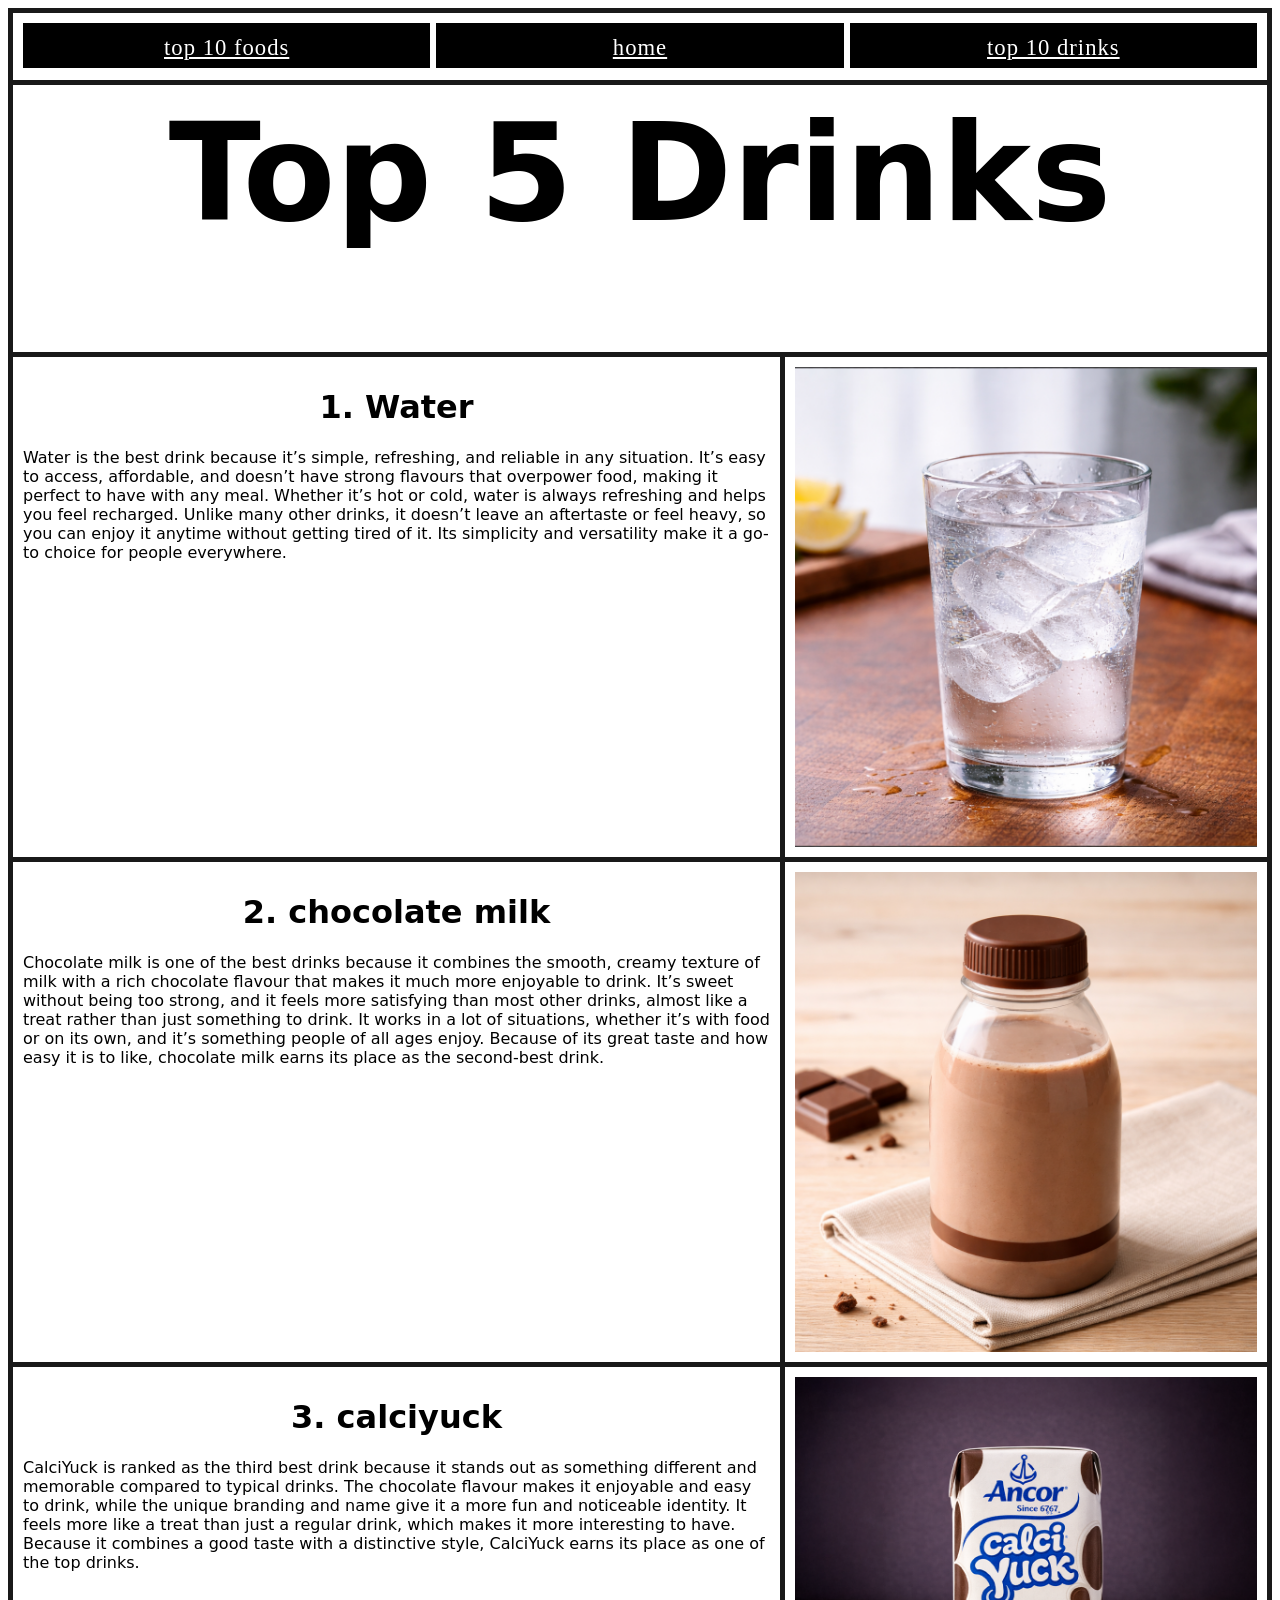
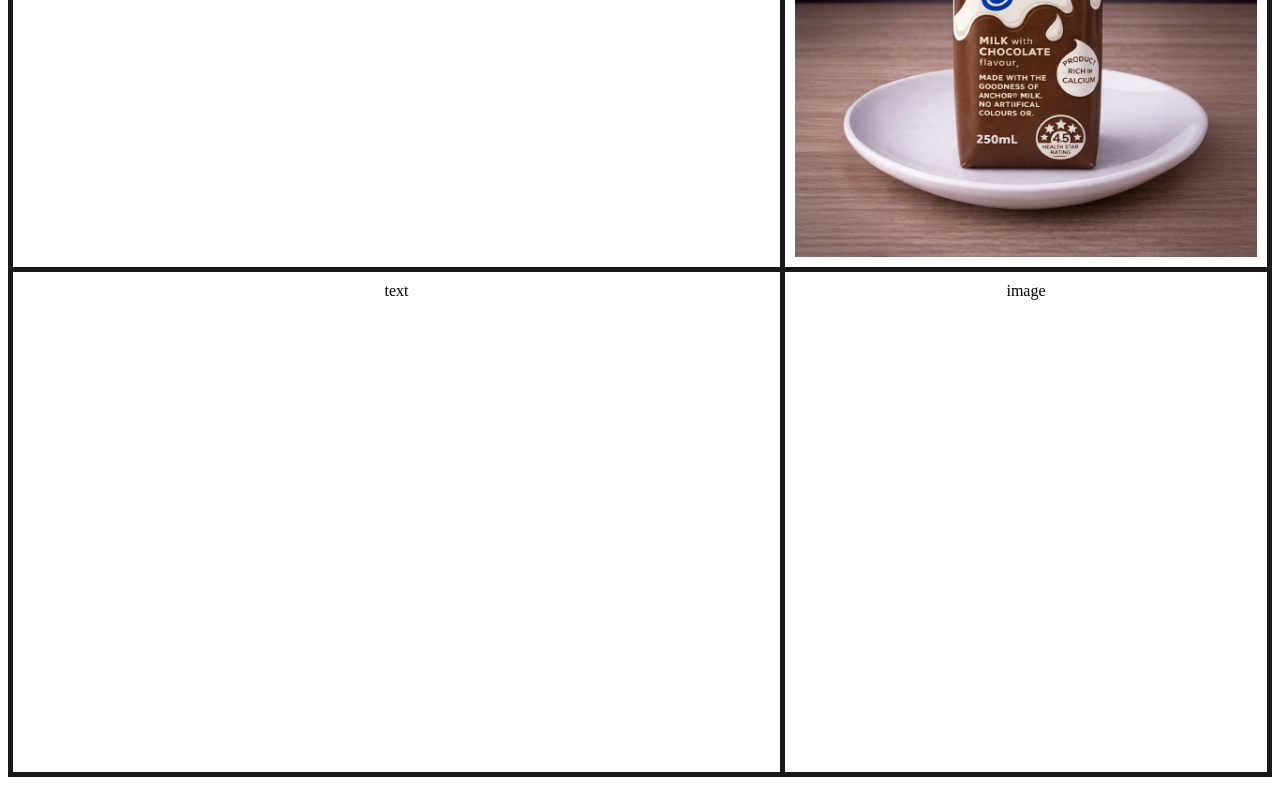
==== drink.html @ 1d903011 "Apr 1, 2026, 12:09 AM" ====
<!DOCTYPE html>
<html>
<head>
<link rel="stylesheet" href="style.css">
<link href="https://fonts.googleapis.com/css2?family=Roboto:wght@400;700&display=swap" rel="stylesheet">
<title>Top 5 drink</title>
</head>
<body>
<style>
.container {
display: grid;
grid-template-columns: 767px auto;
grid-template-rows: 67px 267px 500px 500px 500px 500px;
background-color: #191919;
padding: 5px;
gap: 5px;

}

.container div {
  background-color: #ffffff;
  color: #000;
  padding: 10px;
  text-align: center;
}

.navbar {
  display: flex;
  width: 100%;
  height: 67%;
  gap: 6px;
  padding: 0;
  margin: 0;
}

.navbar a {
  flex: 1;
  align-items: center;
  justify-content: center;

  height: 67%;
  font-size: 22.67px;
  letter-spacing: 1px;
  color: white;
  background-color: rgb(0, 0, 0);
  padding: 12px 12px;
}

.navbar a:hover {
  background-color: grey;
}


.item1 {
  grid-column-start: 1;
  grid-column-end: 4;
}

.item2 {
    grid-column-start: 1;
    grid-column-end: 4;
    font-family: system-ui, -apple-system, BlinkMacSystemFont, 'Segoe UI', Roboto, Oxygen, Ubuntu, Cantarell, 'Open Sans', 'Helvetica Neue', sans-serif;
    font-weight: 567;
    text-align: center;
}

.item3 {
  font-family: system-ui, -apple-system, BlinkMacSystemFont, 'Segoe UI', Roboto, Oxygen, Ubuntu, Cantarell, 'Open Sans', 'Helvetica Neue', sans-serif
}

.item5 {
  font-family: system-ui, -apple-system, BlinkMacSystemFont, 'Segoe UI', Roboto, Oxygen, Ubuntu, Cantarell, 'Open Sans', 'Helvetica Neue', sans-serif
}

.item7 {
  font-family: system-ui, -apple-system, BlinkMacSystemFont, 'Segoe UI', Roboto, Oxygen, Ubuntu, Cantarell, 'Open Sans', 'Helvetica Neue', sans-serif
}
.item4 {
    grid-column-start: 2;
    grid-column-end: 4;
}


.item6 {
    grid-column-start: 2;
    grid-column-end: 4;
}

.item8 {
  grid-column-start: 2;
  grid-column-end: 4;
}

.item10 {
  grid-column-start: 2;
  grid-column-end: 4;
}

</style>

<div class="container">


<div class="item1">
  <nav class="navbar">
    <a href="food.html" class="left">top 10 foods</a>
    <a href="index.html" class="center">home</a>
    <a href="drink.html" class="right">top 10 drinks</a>
  </nav>
</div>


<div class="item2">Top 5 Drinks</div>


<div class="item3"><h1>1. Water</h1><p>Water is the best drink because it’s simple, 
    refreshing, and reliable in any situation. It’s easy to access, affordable, and doesn’t have 
    strong flavours that overpower food, making it perfect to have with any meal. Whether it’s hot or cold, 
    water is always refreshing and helps you feel recharged. Unlike many other drinks, it doesn’t leave an 
    aftertaste or feel heavy, so you can enjoy it anytime without getting tired of it. Its simplicity and versatility 
    make it a go-to choice for people everywhere.</p></div>


<div class="item4"><image src="images/water.png"></div>
<div class="item5"><h1>2. chocolate milk</h1><p>Chocolate milk is one of the best drinks because it combines the smooth,
   creamy texture of milk with a rich chocolate flavour that makes it much more enjoyable to drink. It’s sweet without being too strong, 
   and it feels more satisfying than most other drinks, almost like a treat rather than just something to drink. It works in a lot of situations,
    whether it’s with food or on its own, and it’s something people of all ages enjoy. Because of its great taste and how easy it is to like, chocolate milk
     earns its place as the second-best drink.</p></div>
<div class="item6"><image src="images/chocolateMilk.png"></div>
<div class="item7"><h1>3. calciyuck</h1><p>CalciYuck is ranked as the third best drink because it stands out as something different and memorable compared to typical drinks. 
  The chocolate flavour makes it enjoyable and easy to drink, while the unique branding and name give it a more fun and noticeable identity. It feels more 
  like a treat than just a regular drink, which makes it more interesting to have. Because it combines a good taste with a distinctive style, CalciYuck earns its 
  place as one of the top drinks.</p></div>
<div class="item8"><image src="images/calciyum.png"></div>
<div class="item9">text</div>
<div class="item10">image</div>

</body>
---- style.css ----
.item2 {
    font-size: 135px
}

p {
    text-align: left;
}

img {
    width: 100%;
  height: 100%;
  object-fit: cover;
}
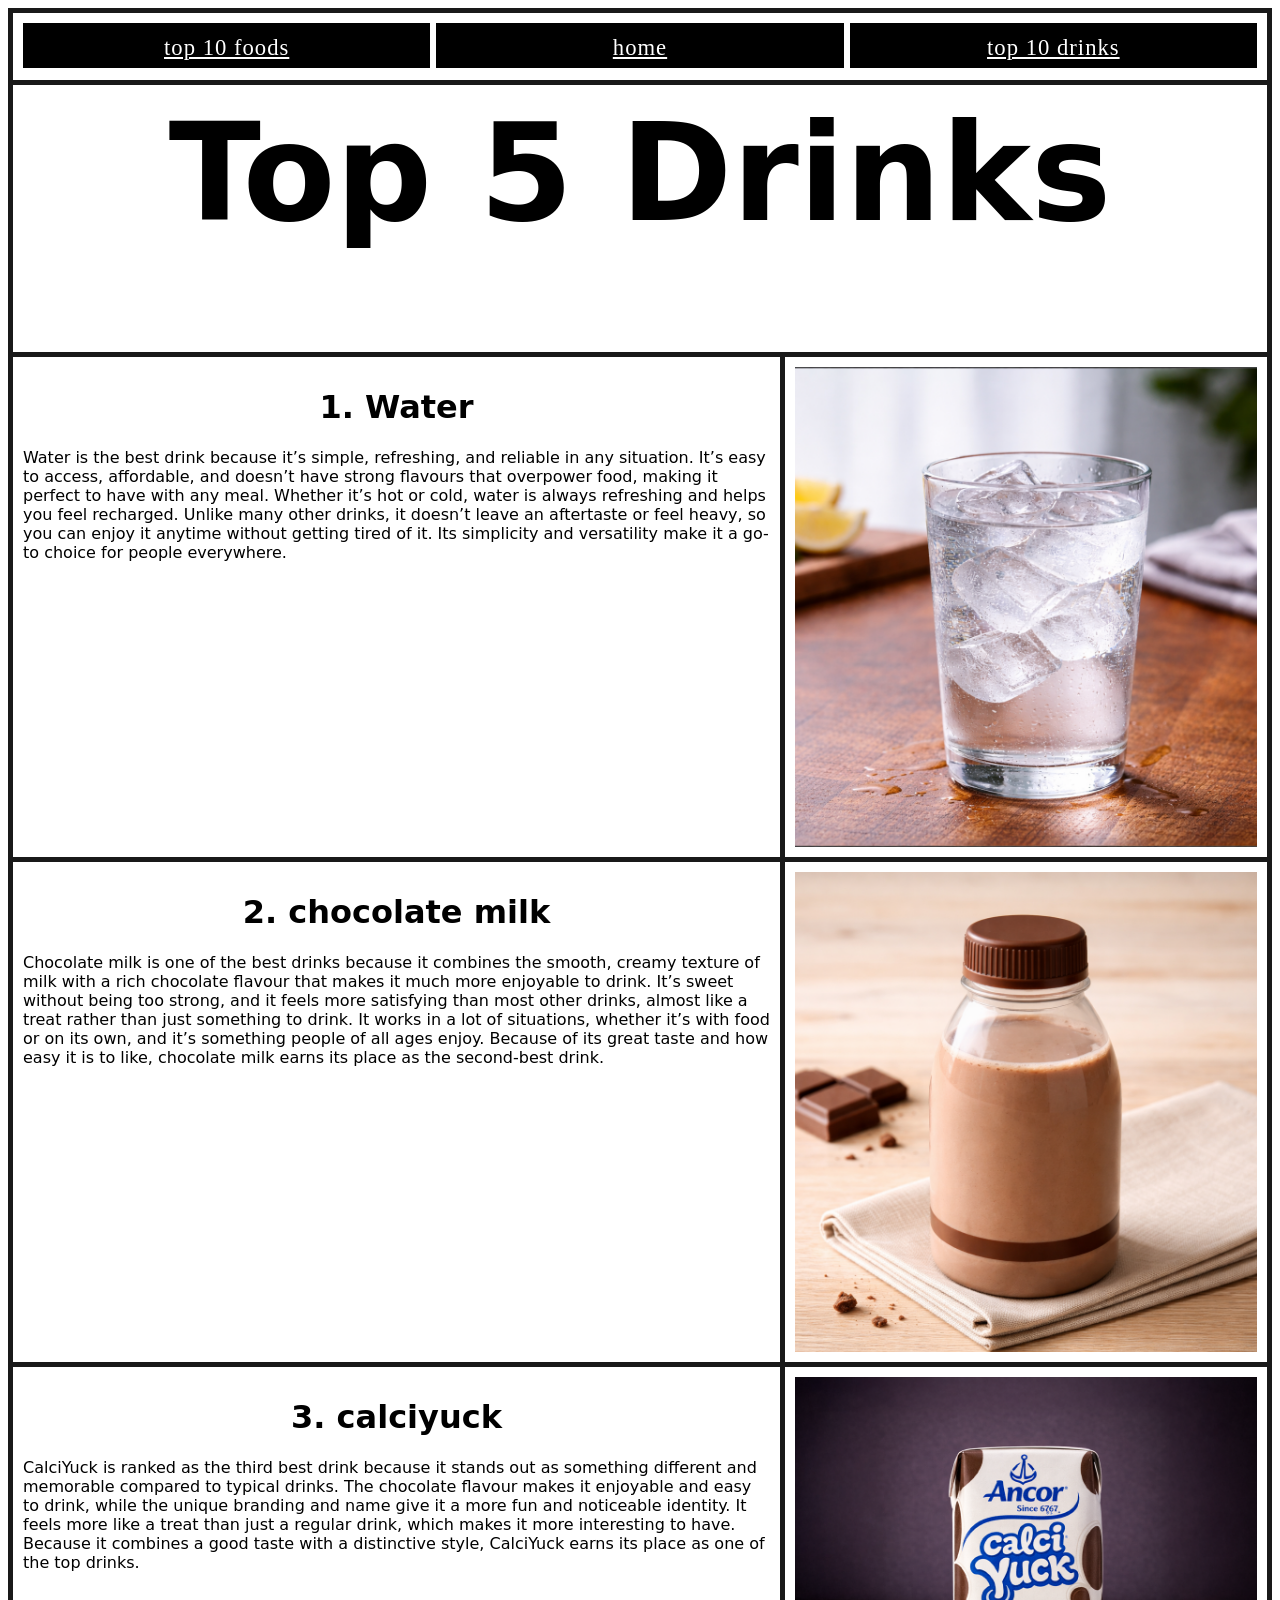
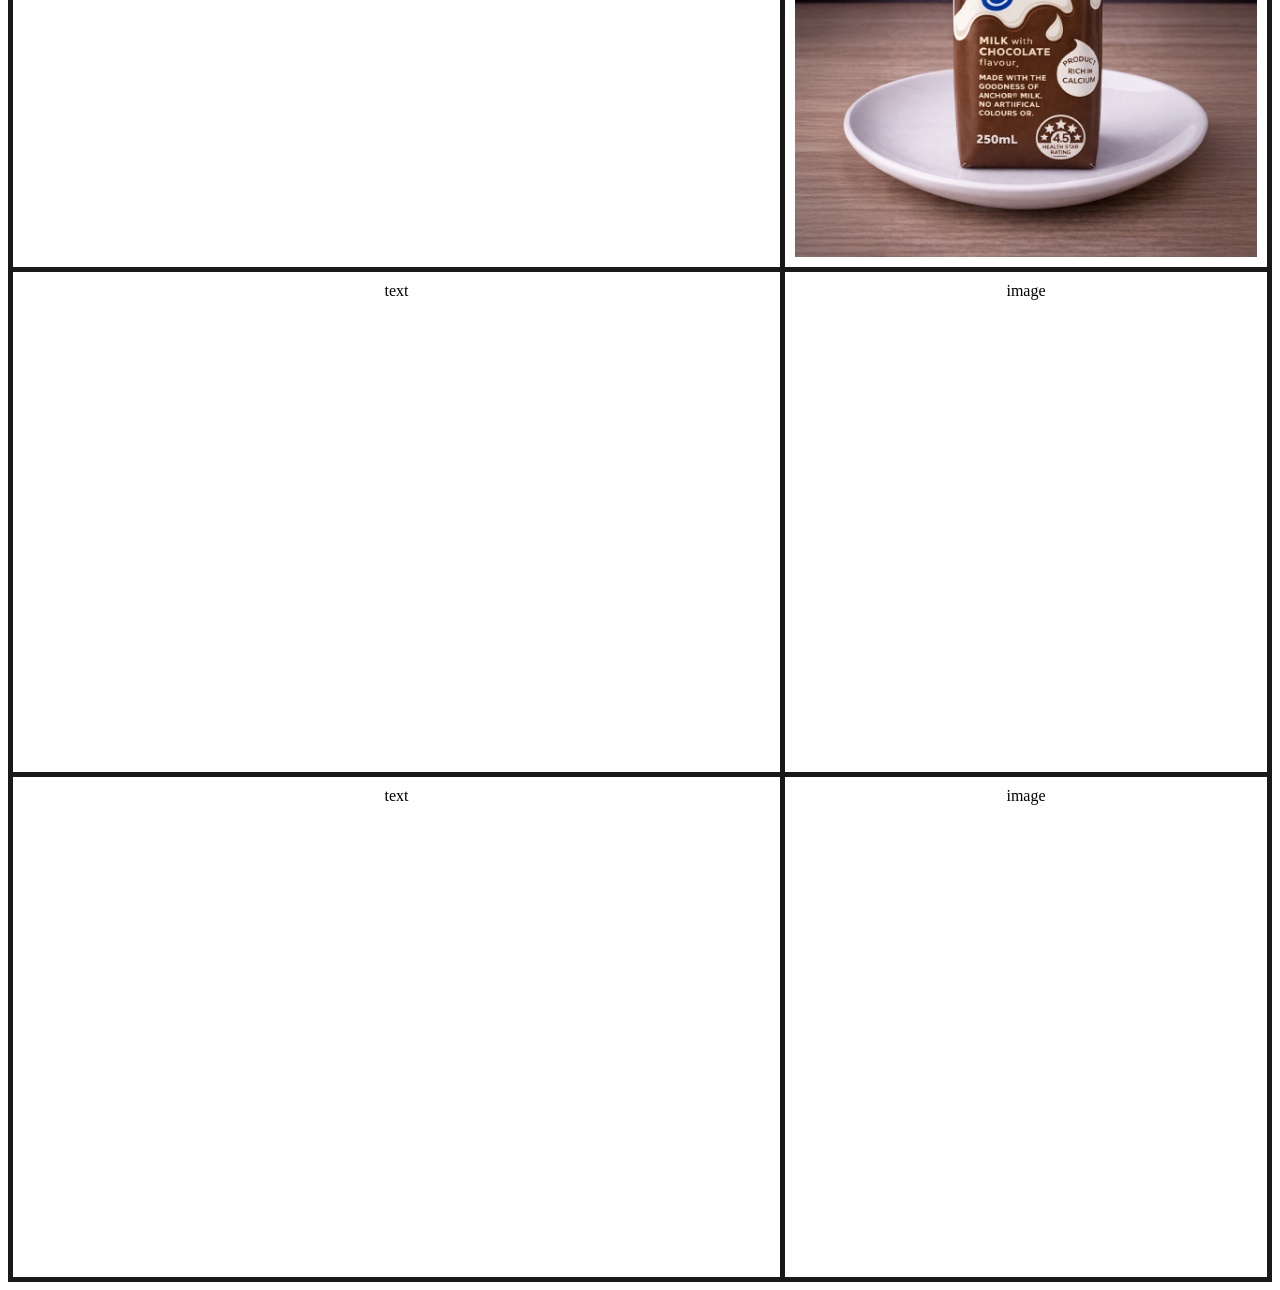
==== commit 111deba3: "Apr 1, 2026, 12:13 AM" ====
--- a/drink.html
+++ b/drink.html
@@ -10,7 +10,7 @@
 .container {
 display: grid;
 grid-template-columns: 767px auto;
-grid-template-rows: 67px 267px 500px 500px 500px 500px;
+grid-template-rows: 67px 267px 500px 500px 500px 500px 500px;
 background-color: #191919;
 padding: 5px;
 gap: 5px;
@@ -96,6 +96,11 @@
   grid-column-end: 4;
 }
 
+.item12 {
+  grid-column-start: 2;
+  grid-column-end: 4;
+}
+
 </style>
 
 <div class="container">
@@ -135,5 +140,7 @@
 <div class="item8"><image src="images/calciyum.png"></div>
 <div class="item9">text</div>
 <div class="item10">image</div>
+<div class="item11">text</div>
+<div class="item12">image</div>
 
 </body>
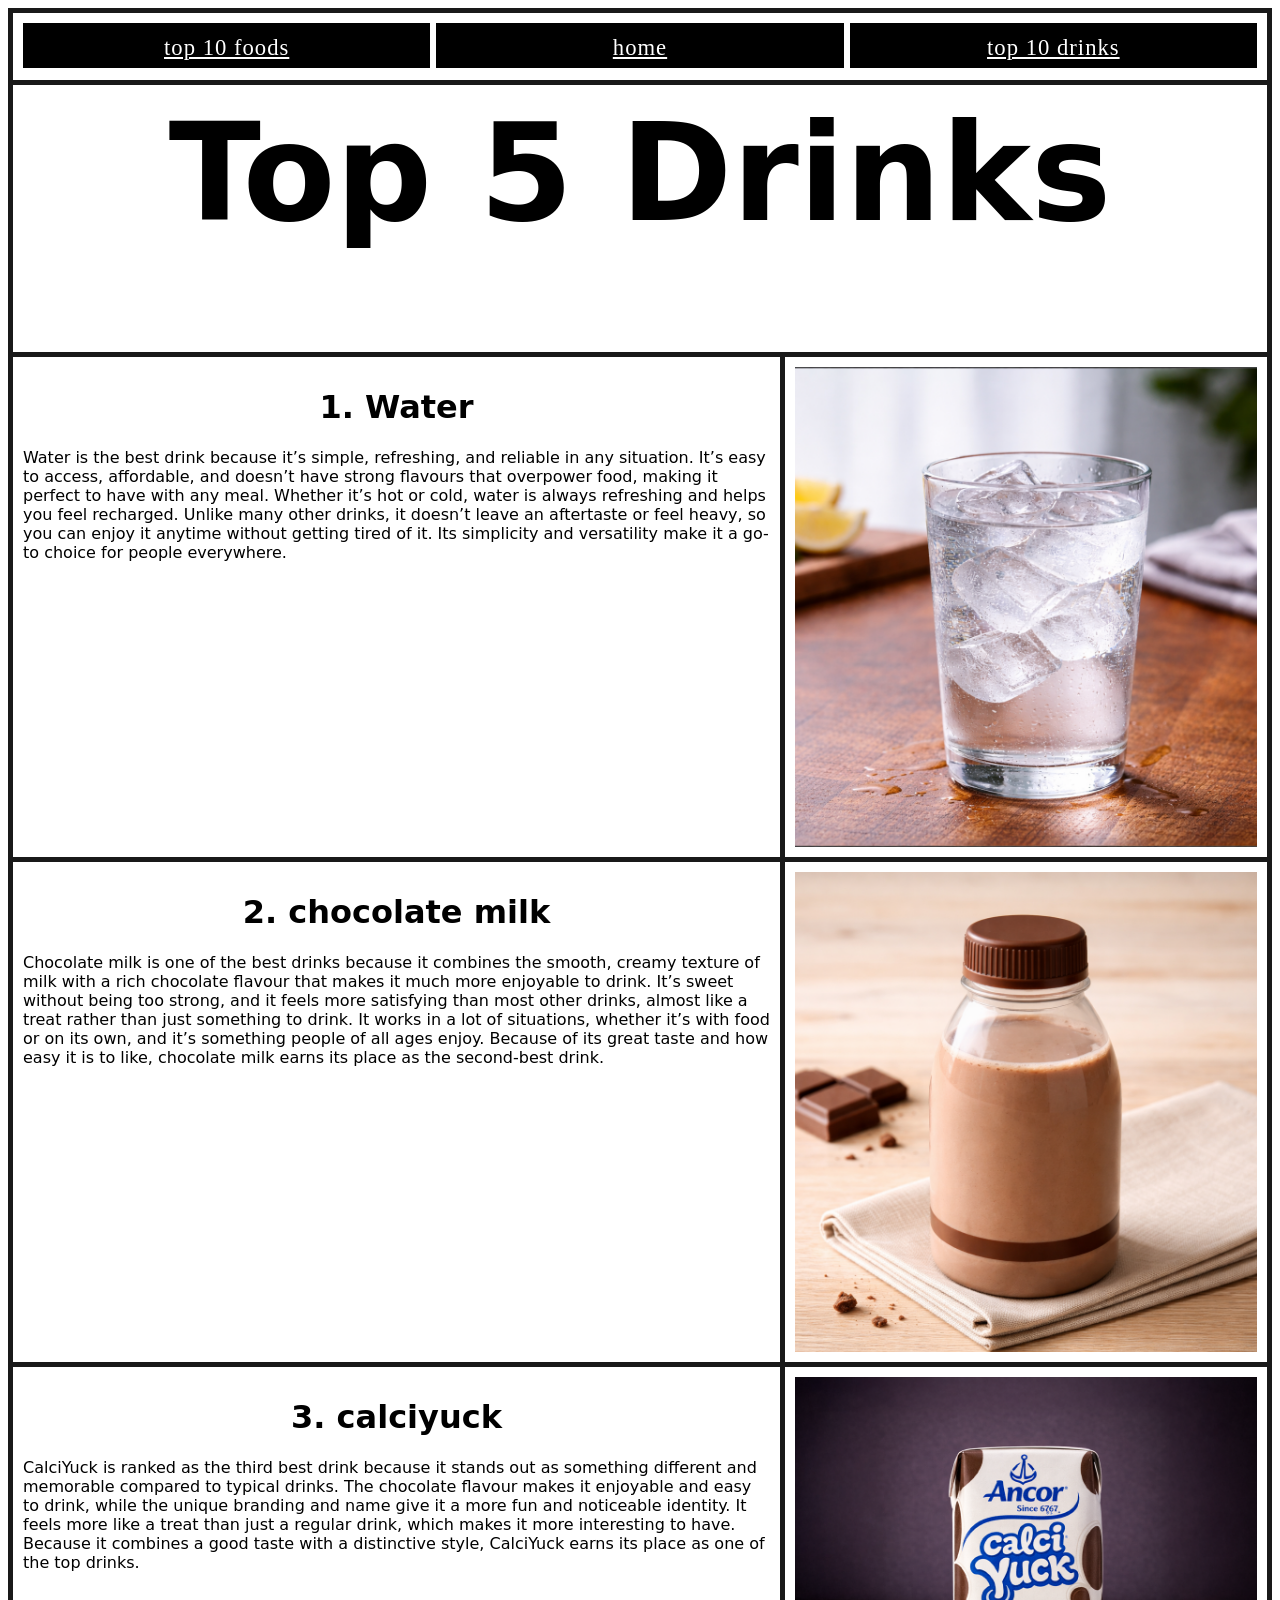
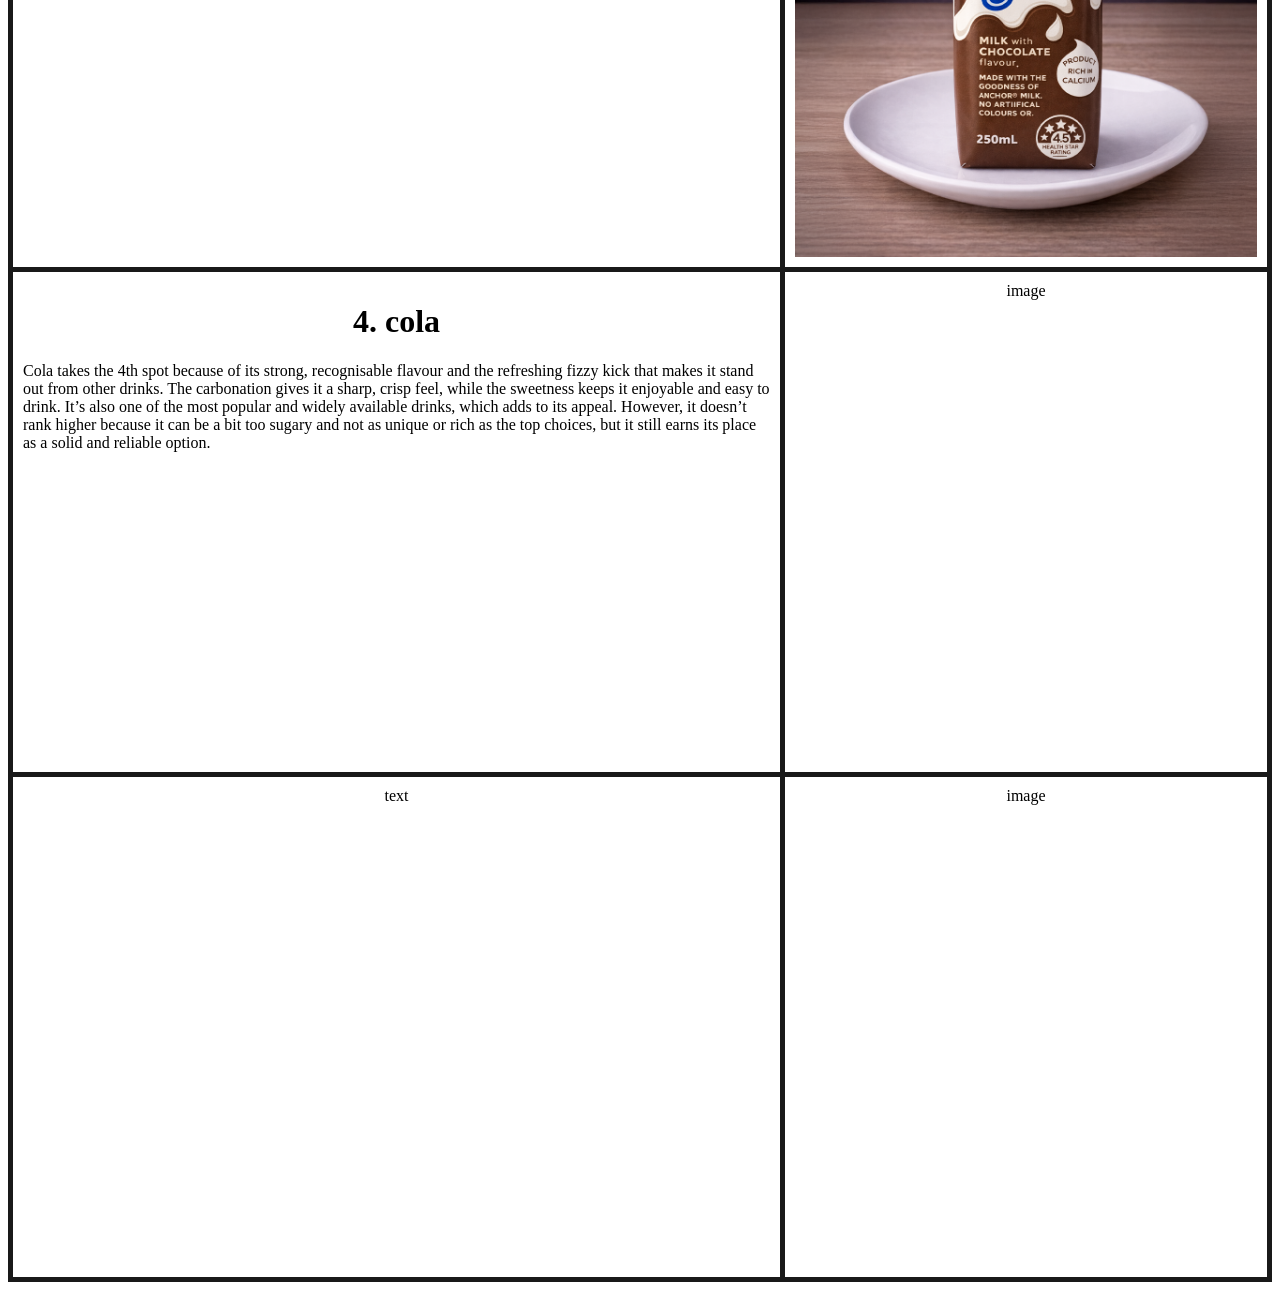
==== commit 1fcfed6c: "Apr 1, 2026, 12:18 AM" ====
--- a/drink.html
+++ b/drink.html
@@ -138,7 +138,11 @@
   like a treat than just a regular drink, which makes it more interesting to have. Because it combines a good taste with a distinctive style, CalciYuck earns its 
   place as one of the top drinks.</p></div>
 <div class="item8"><image src="images/calciyum.png"></div>
-<div class="item9">text</div>
+<div class="item9"><h1>4. cola</h1><p>Cola takes the 4th spot because of its strong, 
+  recognisable flavour and the refreshing fizzy kick that makes it stand out from other drinks. The carbonation gives it a sharp,
+   crisp feel, while the sweetness keeps it enjoyable and easy to drink. It’s also one of the most popular and widely available drinks,
+    which adds to its appeal. However, it doesn’t rank higher because it can be a bit too sugary and not as unique or rich as the top choices, 
+    but it still earns its place as a solid and reliable option.</p></div>
 <div class="item10">image</div>
 <div class="item11">text</div>
 <div class="item12">image</div>
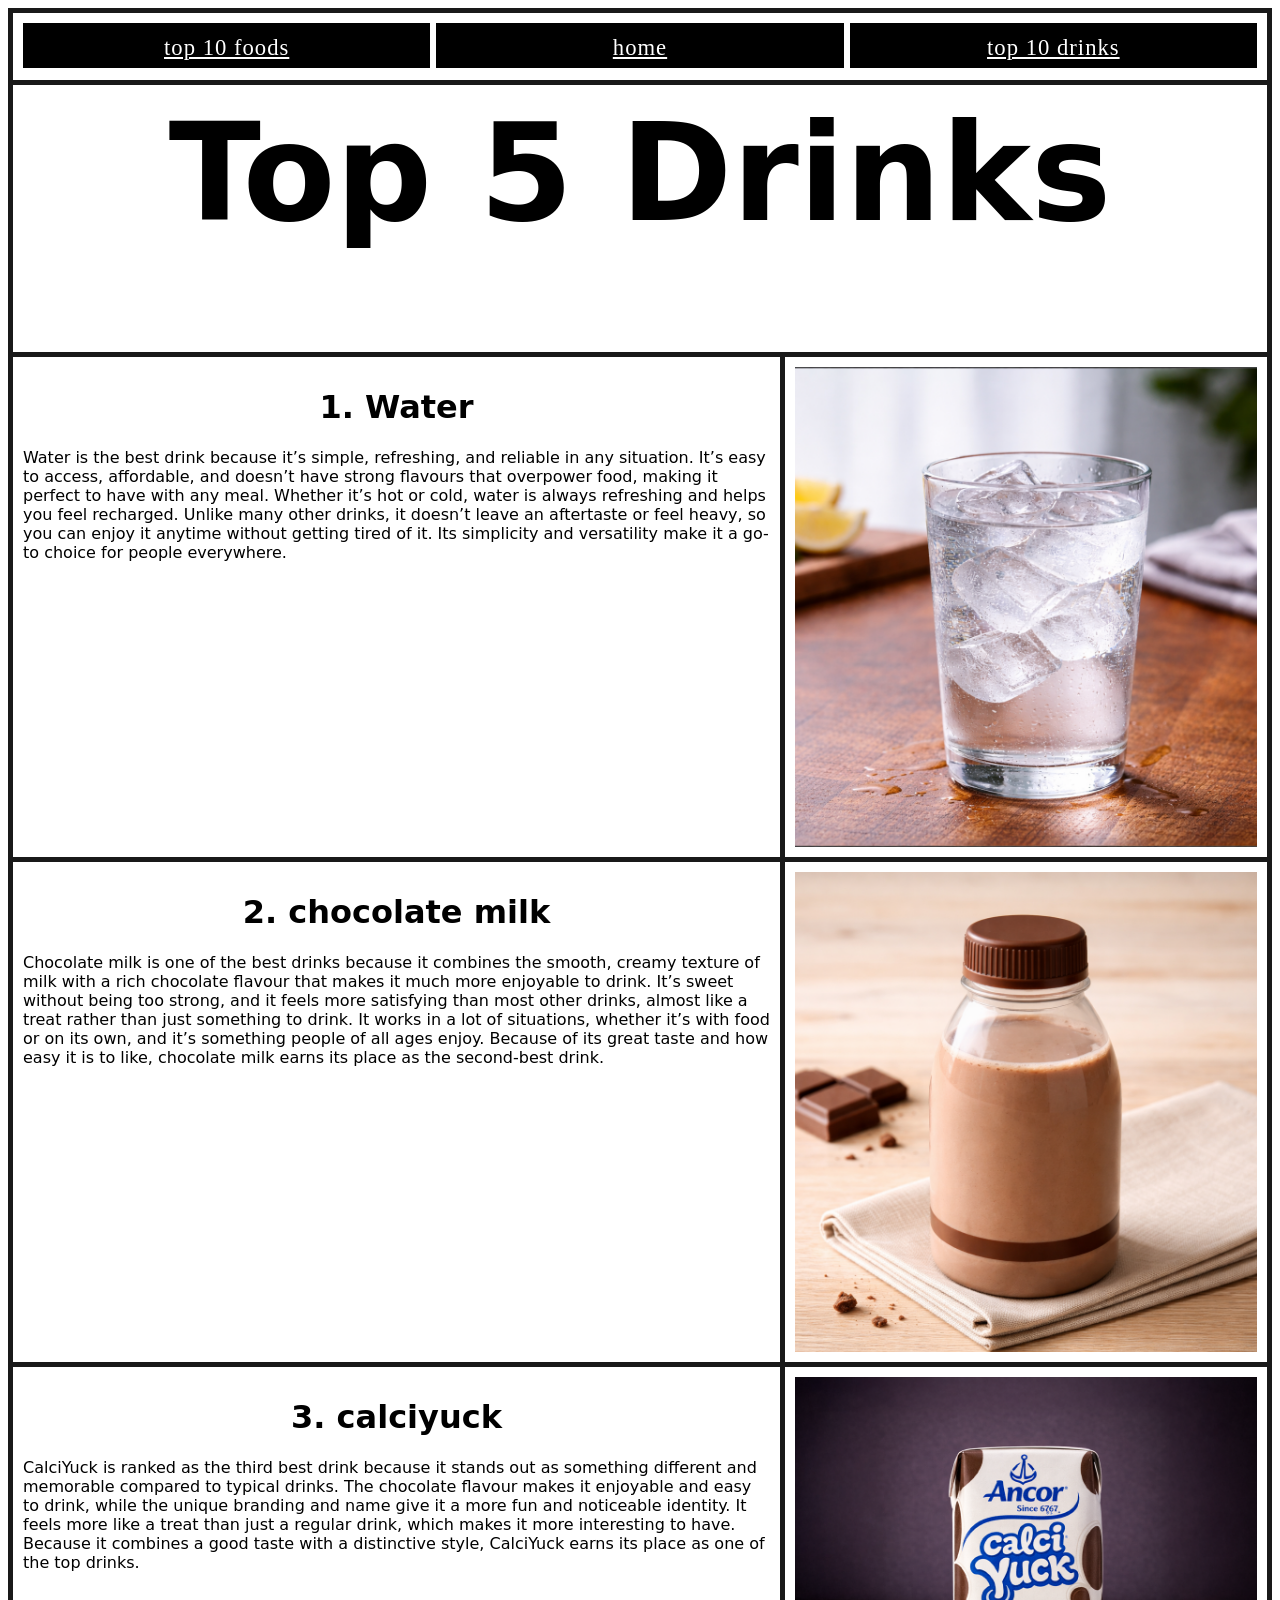
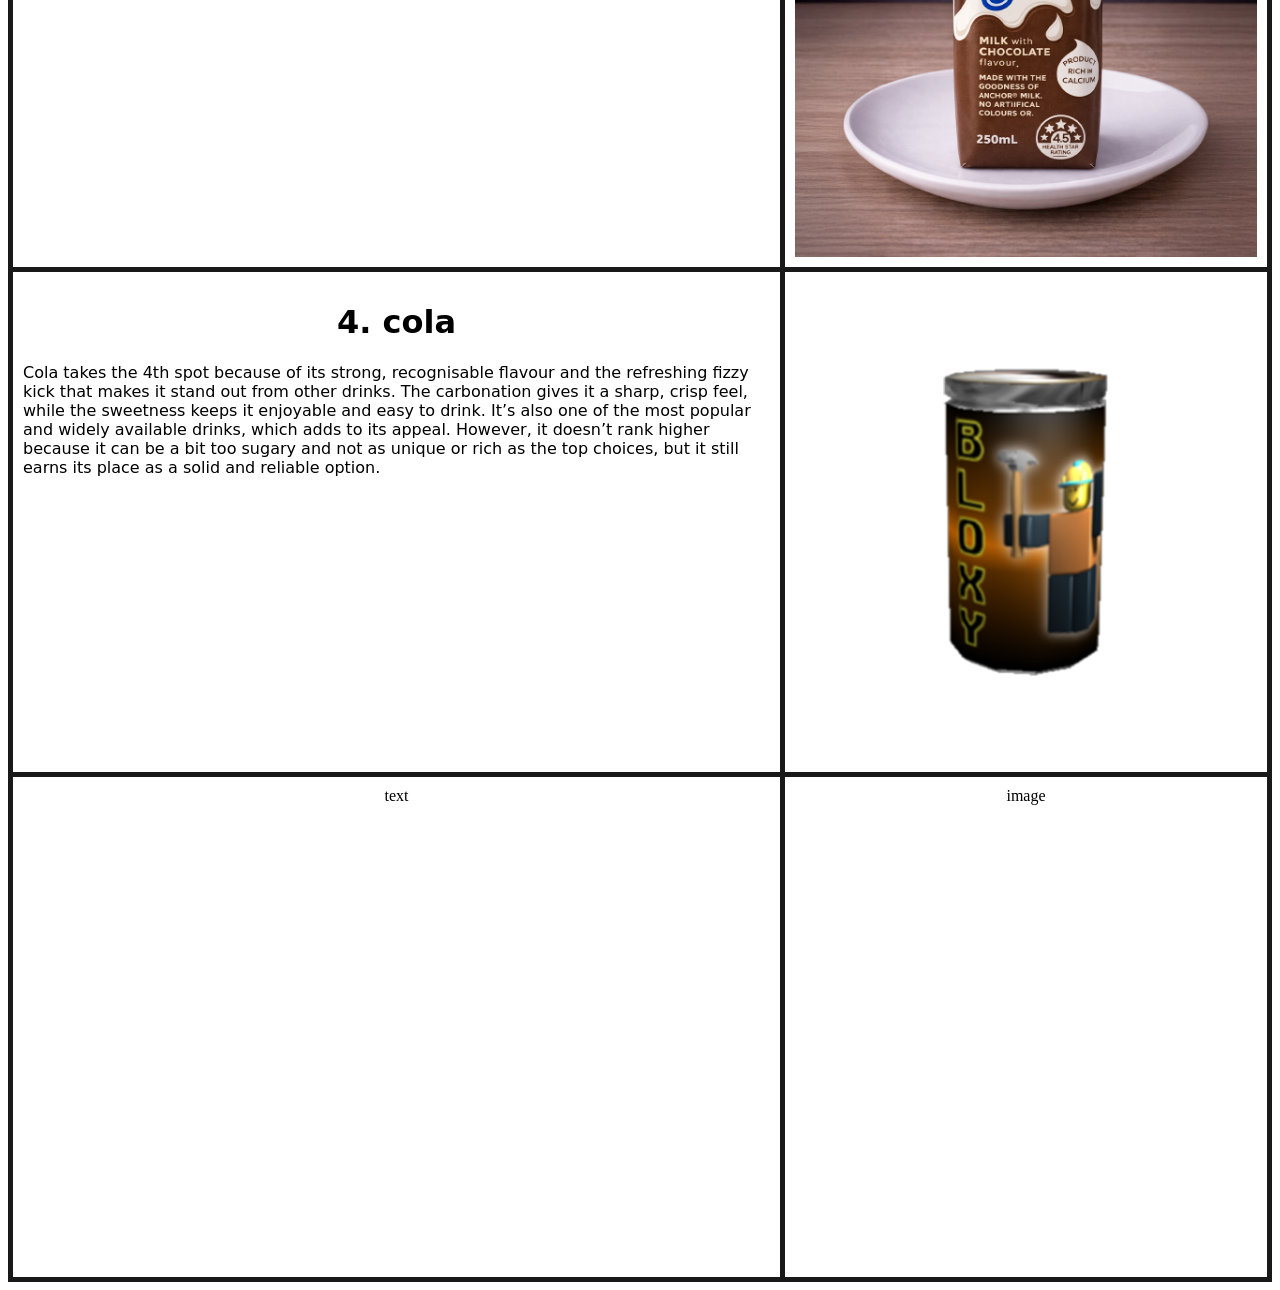
==== commit 1867ddf2: "Apr 1, 2026, 12:20 AM" ====
--- a/drink.html
+++ b/drink.html
@@ -75,6 +75,11 @@
 .item7 {
   font-family: system-ui, -apple-system, BlinkMacSystemFont, 'Segoe UI', Roboto, Oxygen, Ubuntu, Cantarell, 'Open Sans', 'Helvetica Neue', sans-serif
 }
+
+.item9 {
+  font-family: system-ui, -apple-system, BlinkMacSystemFont, 'Segoe UI', Roboto, Oxygen, Ubuntu, Cantarell, 'Open Sans', 'Helvetica Neue', sans-serif
+}
+
 .item4 {
     grid-column-start: 2;
     grid-column-end: 4;
@@ -143,7 +148,7 @@
    crisp feel, while the sweetness keeps it enjoyable and easy to drink. It’s also one of the most popular and widely available drinks,
     which adds to its appeal. However, it doesn’t rank higher because it can be a bit too sugary and not as unique or rich as the top choices, 
     but it still earns its place as a solid and reliable option.</p></div>
-<div class="item10">image</div>
+<div class="item10"><image src="images/bloxycola.png"></div>
 <div class="item11">text</div>
 <div class="item12">image</div>
 
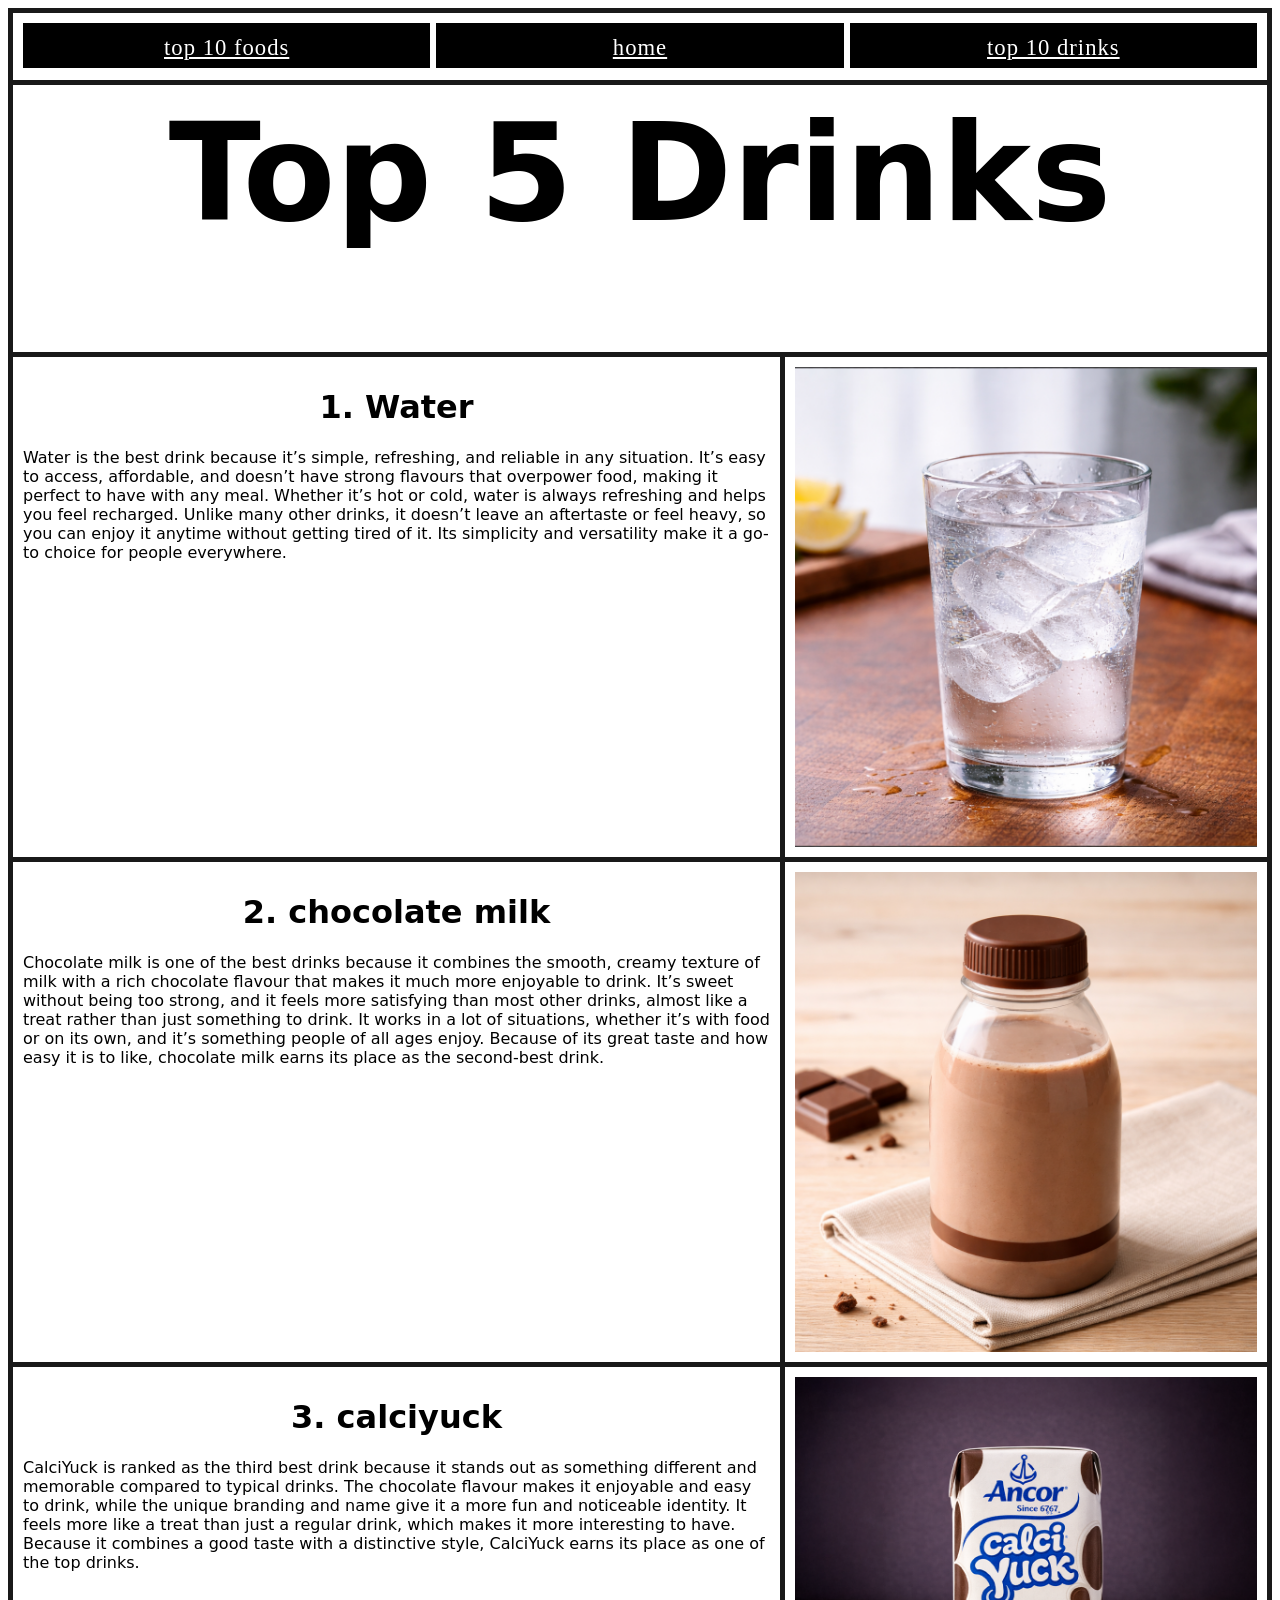
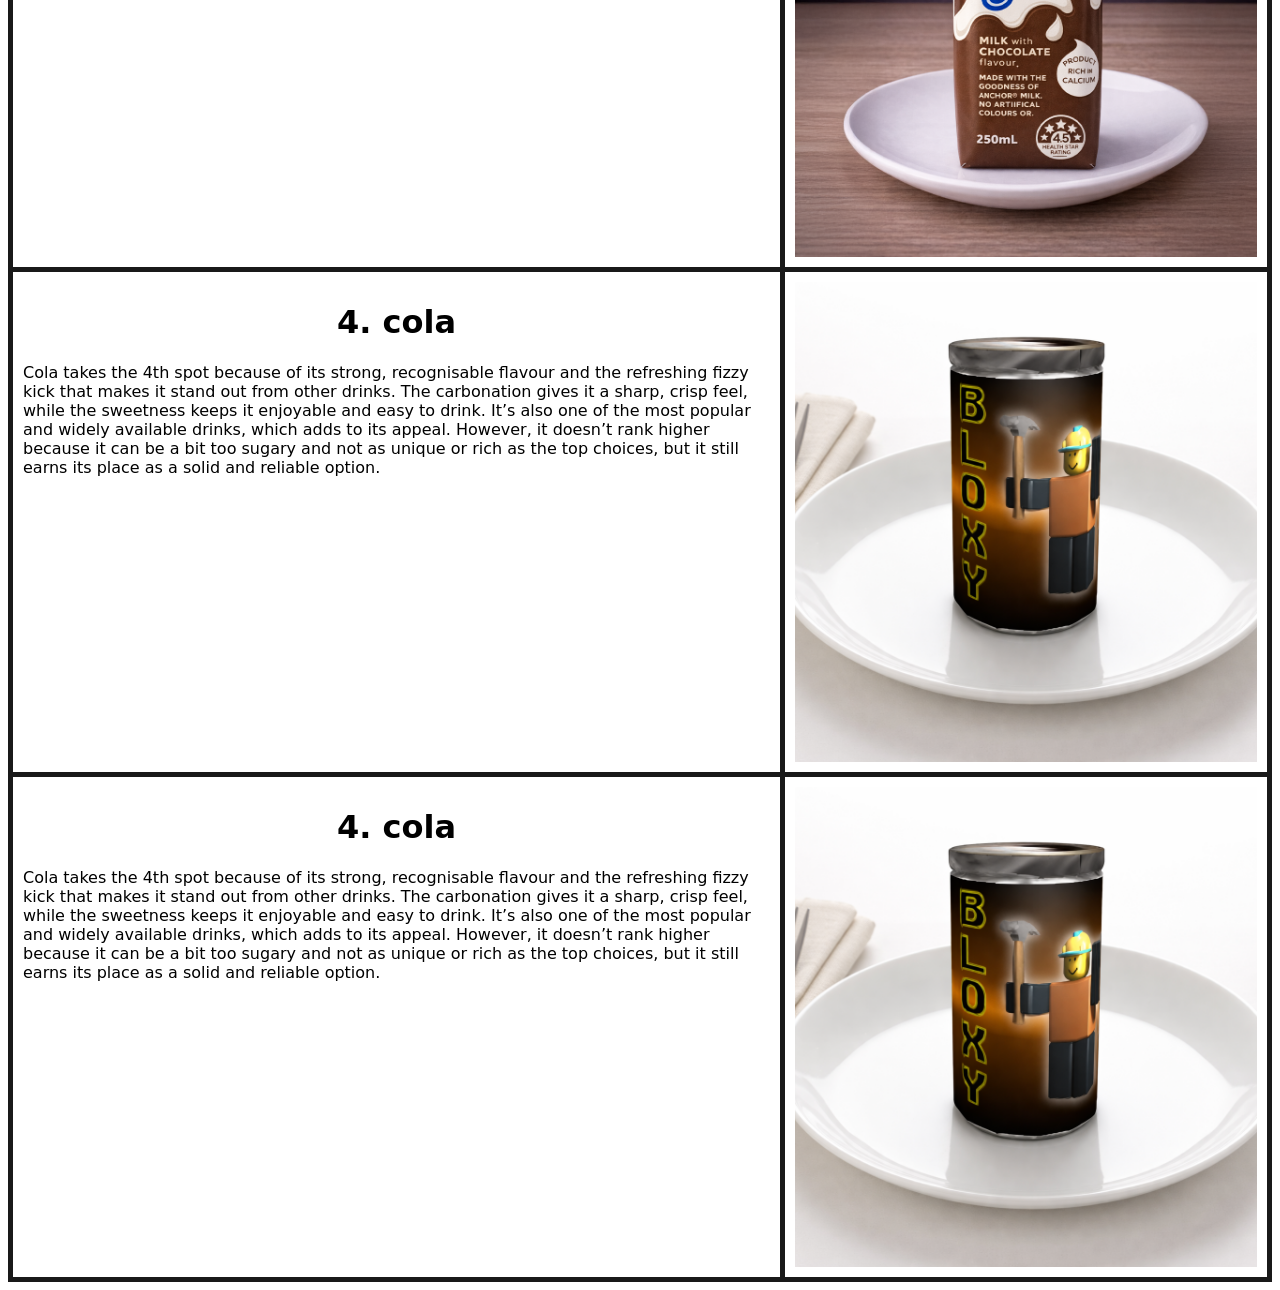
==== commit 21b652f2: "Apr 1, 2026, 12:26 AM" ====
--- a/drink.html
+++ b/drink.html
@@ -80,6 +80,10 @@
   font-family: system-ui, -apple-system, BlinkMacSystemFont, 'Segoe UI', Roboto, Oxygen, Ubuntu, Cantarell, 'Open Sans', 'Helvetica Neue', sans-serif
 }
 
+.item11 {
+  font-family: system-ui, -apple-system, BlinkMacSystemFont, 'Segoe UI', Roboto, Oxygen, Ubuntu, Cantarell, 'Open Sans', 'Helvetica Neue', sans-serif
+}
+
 .item4 {
     grid-column-start: 2;
     grid-column-end: 4;
@@ -149,7 +153,11 @@
     which adds to its appeal. However, it doesn’t rank higher because it can be a bit too sugary and not as unique or rich as the top choices, 
     but it still earns its place as a solid and reliable option.</p></div>
 <div class="item10"><image src="images/bloxycola.png"></div>
-<div class="item11">text</div>
-<div class="item12">image</div>
+<div class="item11"><h1>4. cola</h1><p>Cola takes the 4th spot because of its strong, 
+  recognisable flavour and the refreshing fizzy kick that makes it stand out from other drinks. The carbonation gives it a sharp,
+   crisp feel, while the sweetness keeps it enjoyable and easy to drink. It’s also one of the most popular and widely available drinks,
+    which adds to its appeal. However, it doesn’t rank higher because it can be a bit too sugary and not as unique or rich as the top choices, 
+    but it still earns its place as a solid and reliable option.</p></div>
+<div class="item12"><image src="images/bloxycola.png"></div>
 
 </body>
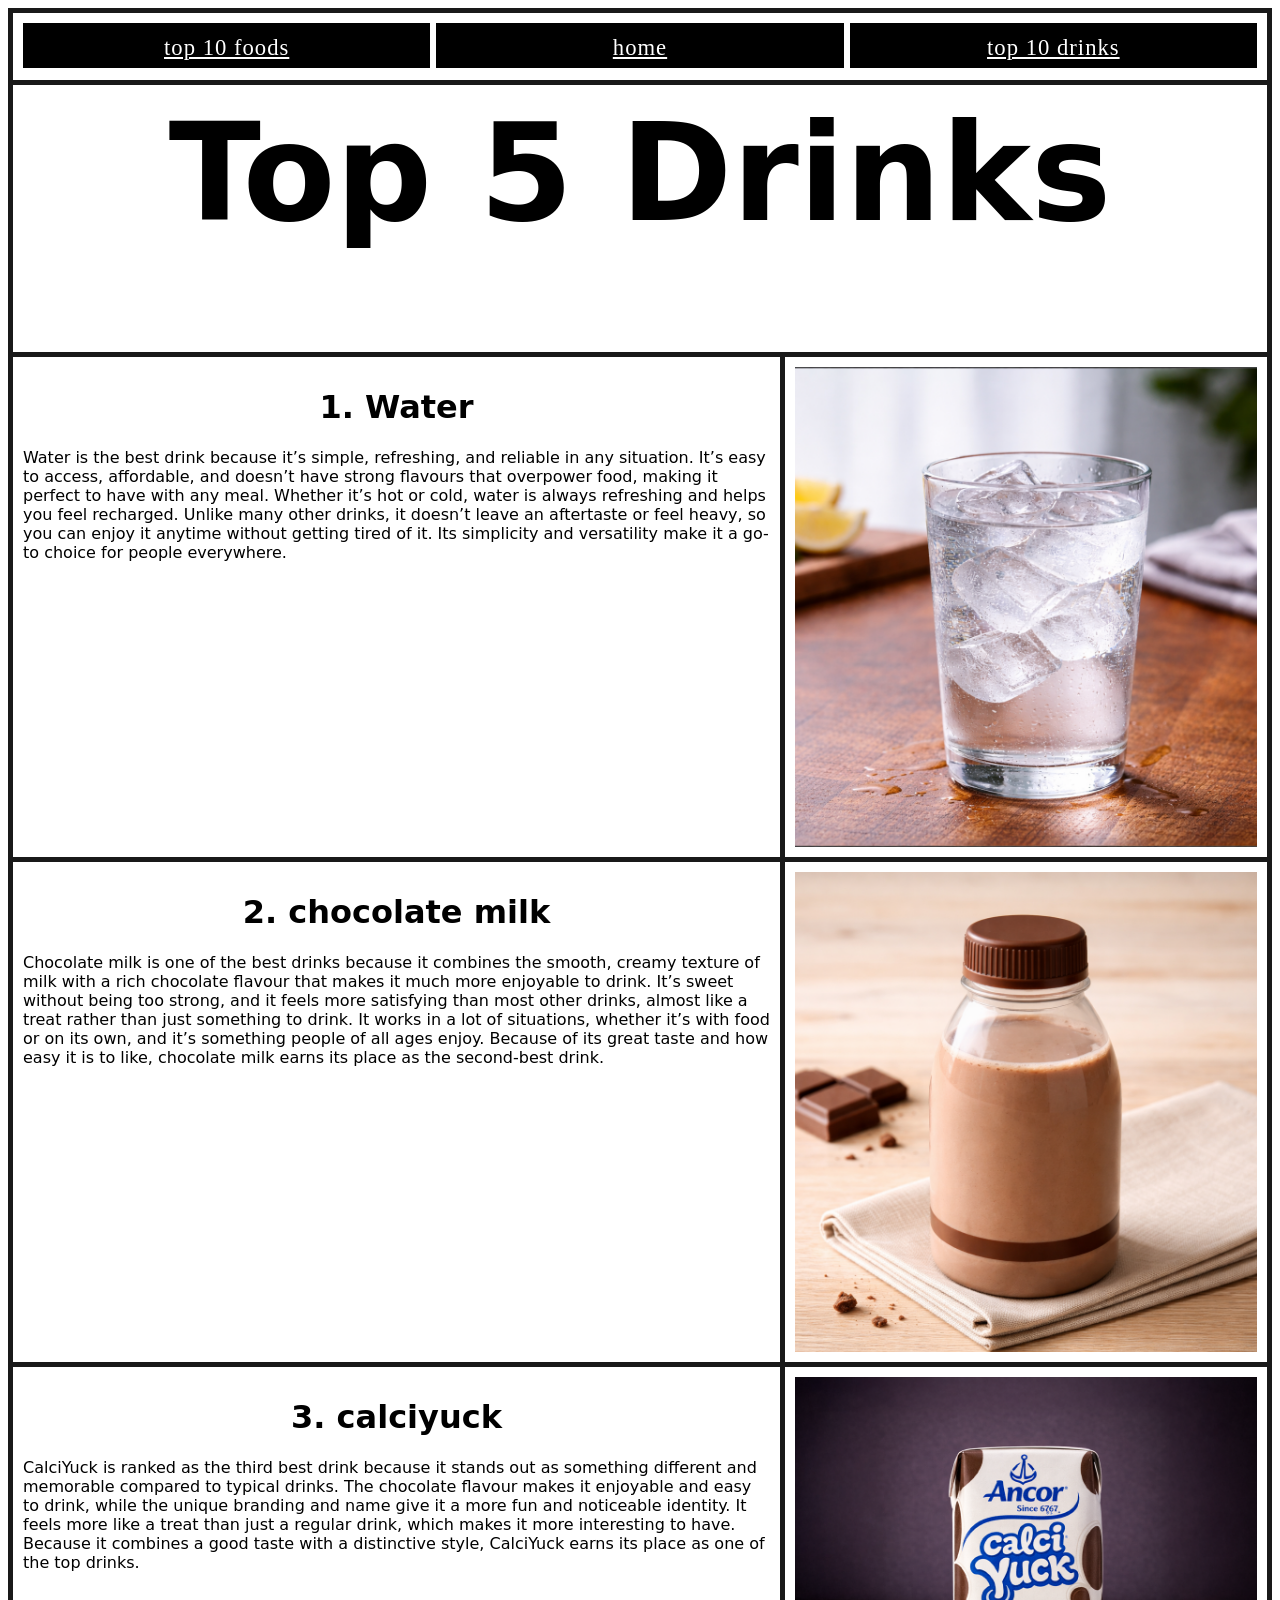
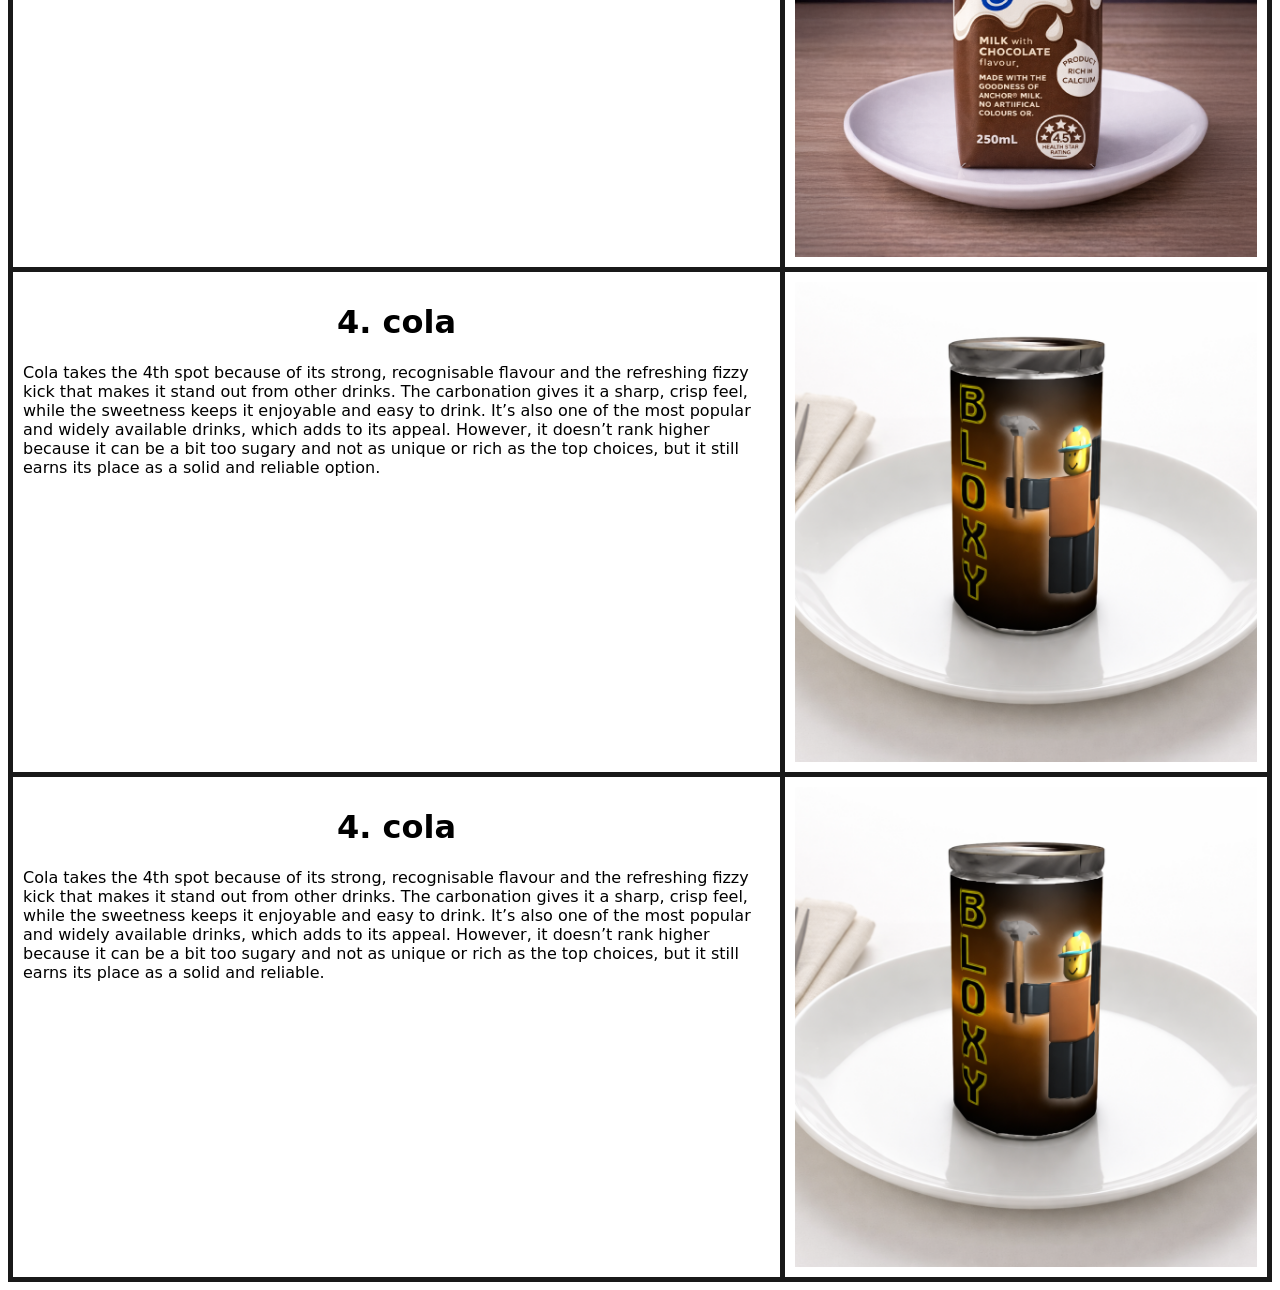
==== commit e3c41324: "added drinks" ====
--- a/drink.html
+++ b/drink.html
@@ -157,7 +157,7 @@
   recognisable flavour and the refreshing fizzy kick that makes it stand out from other drinks. The carbonation gives it a sharp,
    crisp feel, while the sweetness keeps it enjoyable and easy to drink. It’s also one of the most popular and widely available drinks,
     which adds to its appeal. However, it doesn’t rank higher because it can be a bit too sugary and not as unique or rich as the top choices, 
-    but it still earns its place as a solid and reliable option.</p></div>
+    but it still earns its place as a solid and reliable.</p></div>
 <div class="item12"><image src="images/bloxycola.png"></div>
 
 </body>
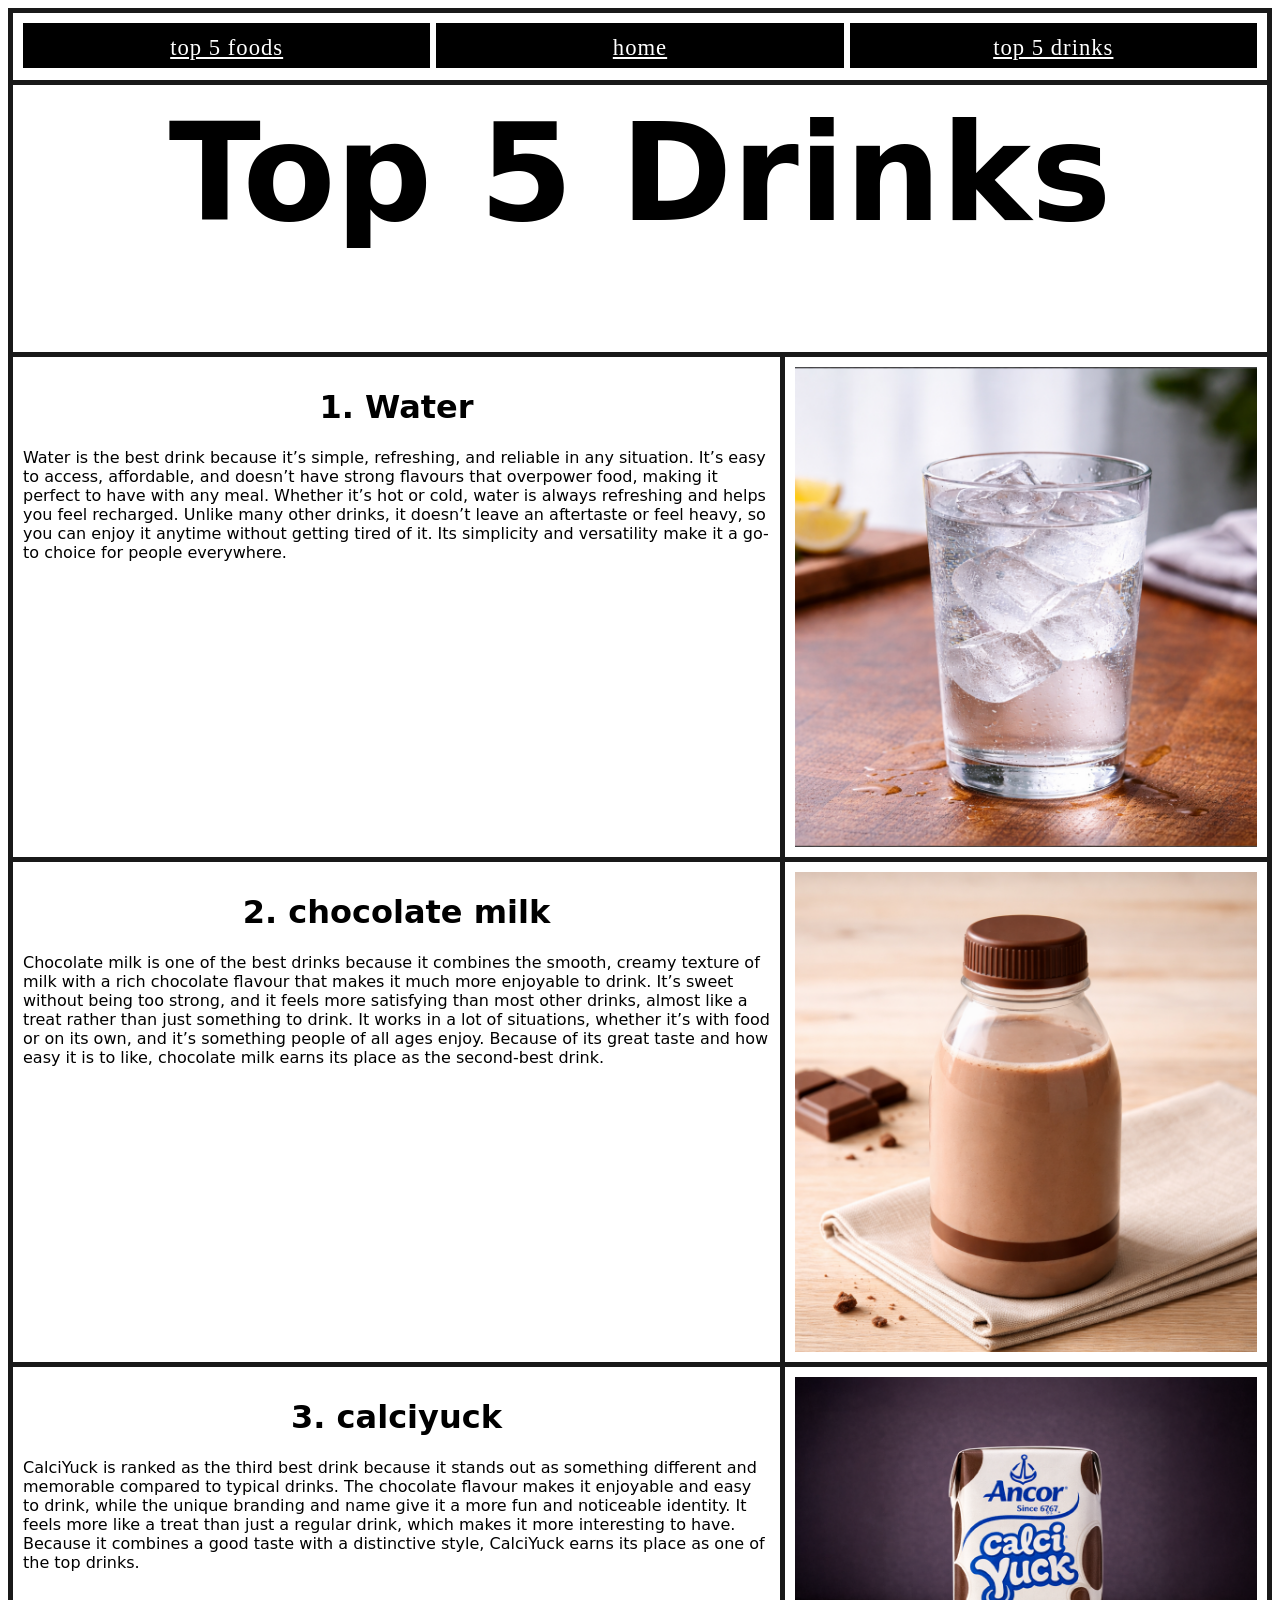
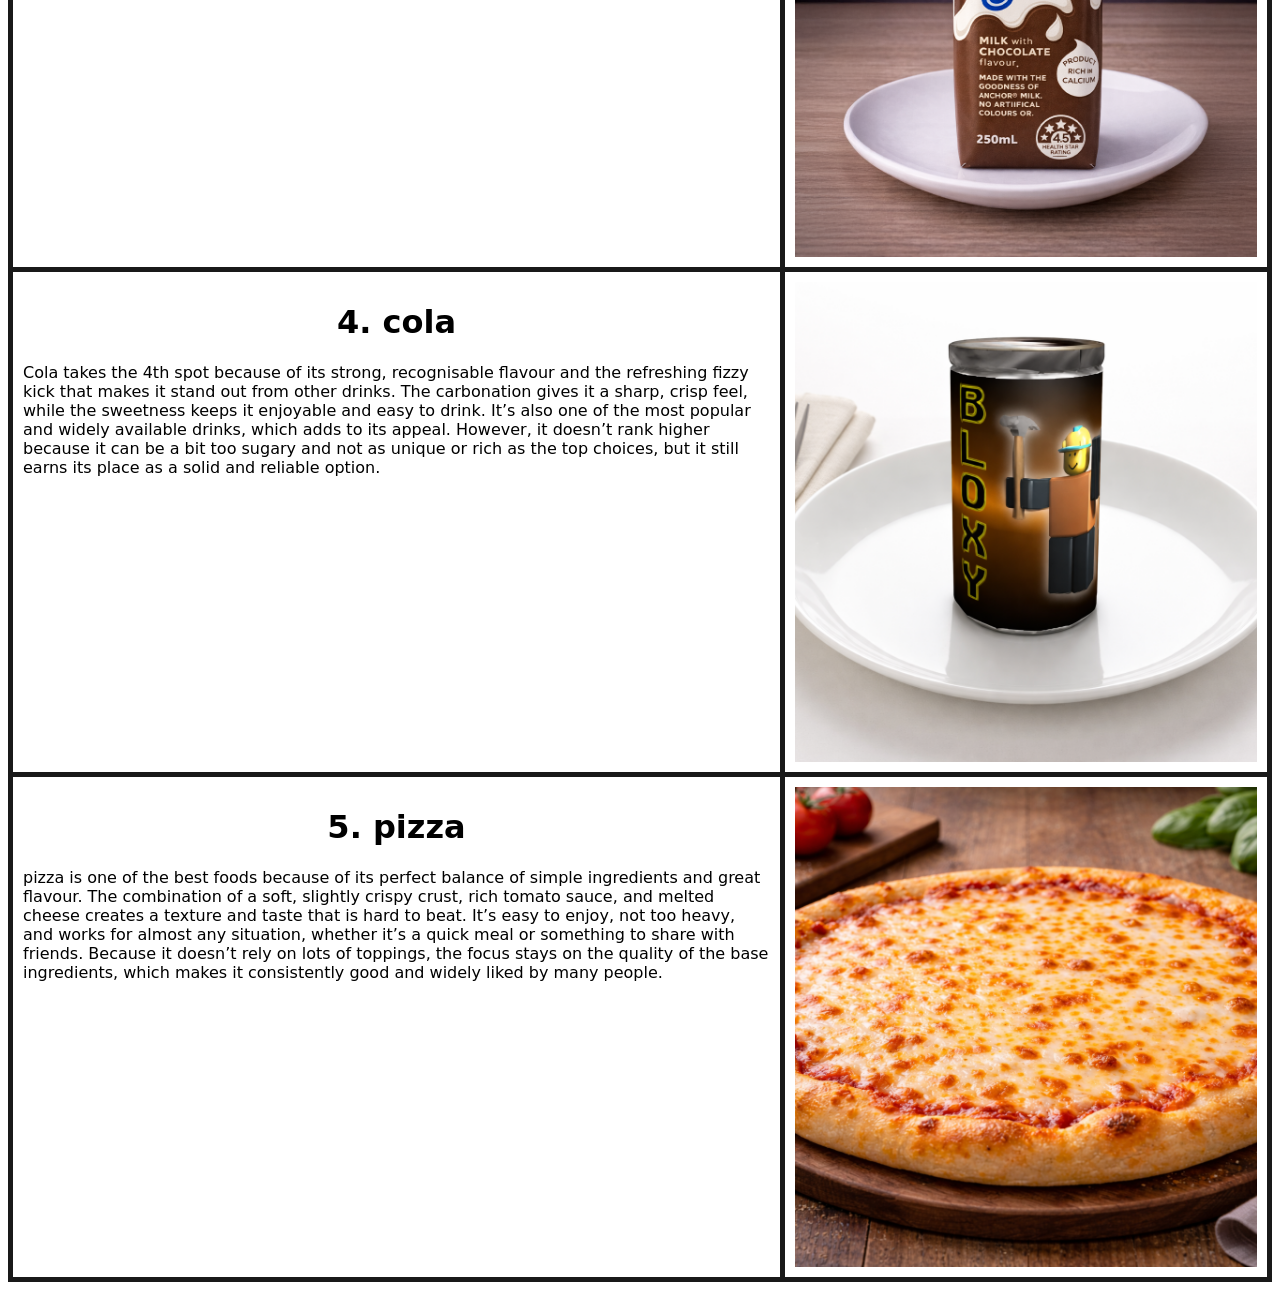
==== commit f7641794: "Apr 2, 2026, 1:25 AM" ====
--- a/drink.html
+++ b/drink.html
@@ -117,9 +117,9 @@
 
 <div class="item1">
   <nav class="navbar">
-    <a href="food.html" class="left">top 10 foods</a>
+    <a href="food.html" class="left">top 5 foods</a>
     <a href="index.html" class="center">home</a>
-    <a href="drink.html" class="right">top 10 drinks</a>
+    <a href="drink.html" class="right">top 5 drinks</a>
   </nav>
 </div>
 
@@ -153,11 +153,14 @@
     which adds to its appeal. However, it doesn’t rank higher because it can be a bit too sugary and not as unique or rich as the top choices, 
     but it still earns its place as a solid and reliable option.</p></div>
 <div class="item10"><image src="images/bloxycola.png"></div>
-<div class="item11"><h1>4. cola</h1><p>Cola takes the 4th spot because of its strong, 
-  recognisable flavour and the refreshing fizzy kick that makes it stand out from other drinks. The carbonation gives it a sharp,
-   crisp feel, while the sweetness keeps it enjoyable and easy to drink. It’s also one of the most popular and widely available drinks,
-    which adds to its appeal. However, it doesn’t rank higher because it can be a bit too sugary and not as unique or rich as the top choices, 
-    but it still earns its place as a solid and reliable.</p></div>
-<div class="item12"><image src="images/bloxycola.png"></div>
+<div class="item3"><h1>5. pizza</h1><p> pizza is one of the best foods because of its perfect
+   balance of simple ingredients and great flavour. The combination of a soft, slightly crispy crust, rich
+    tomato sauce, and melted cheese creates a texture and taste that is hard to beat. It’s easy to enjoy, not too heavy, 
+    and works for almost any situation, whether it’s a quick meal or something to share with friends. Because it doesn’t 
+    rely on lots of toppings, the focus stays on the quality of the base ingredients, which makes it consistently good and 
+    widely liked by many people. </p></div>
+
+
+<div class="item4"><image src="images/pizza2.png"></div>
 
 </body>
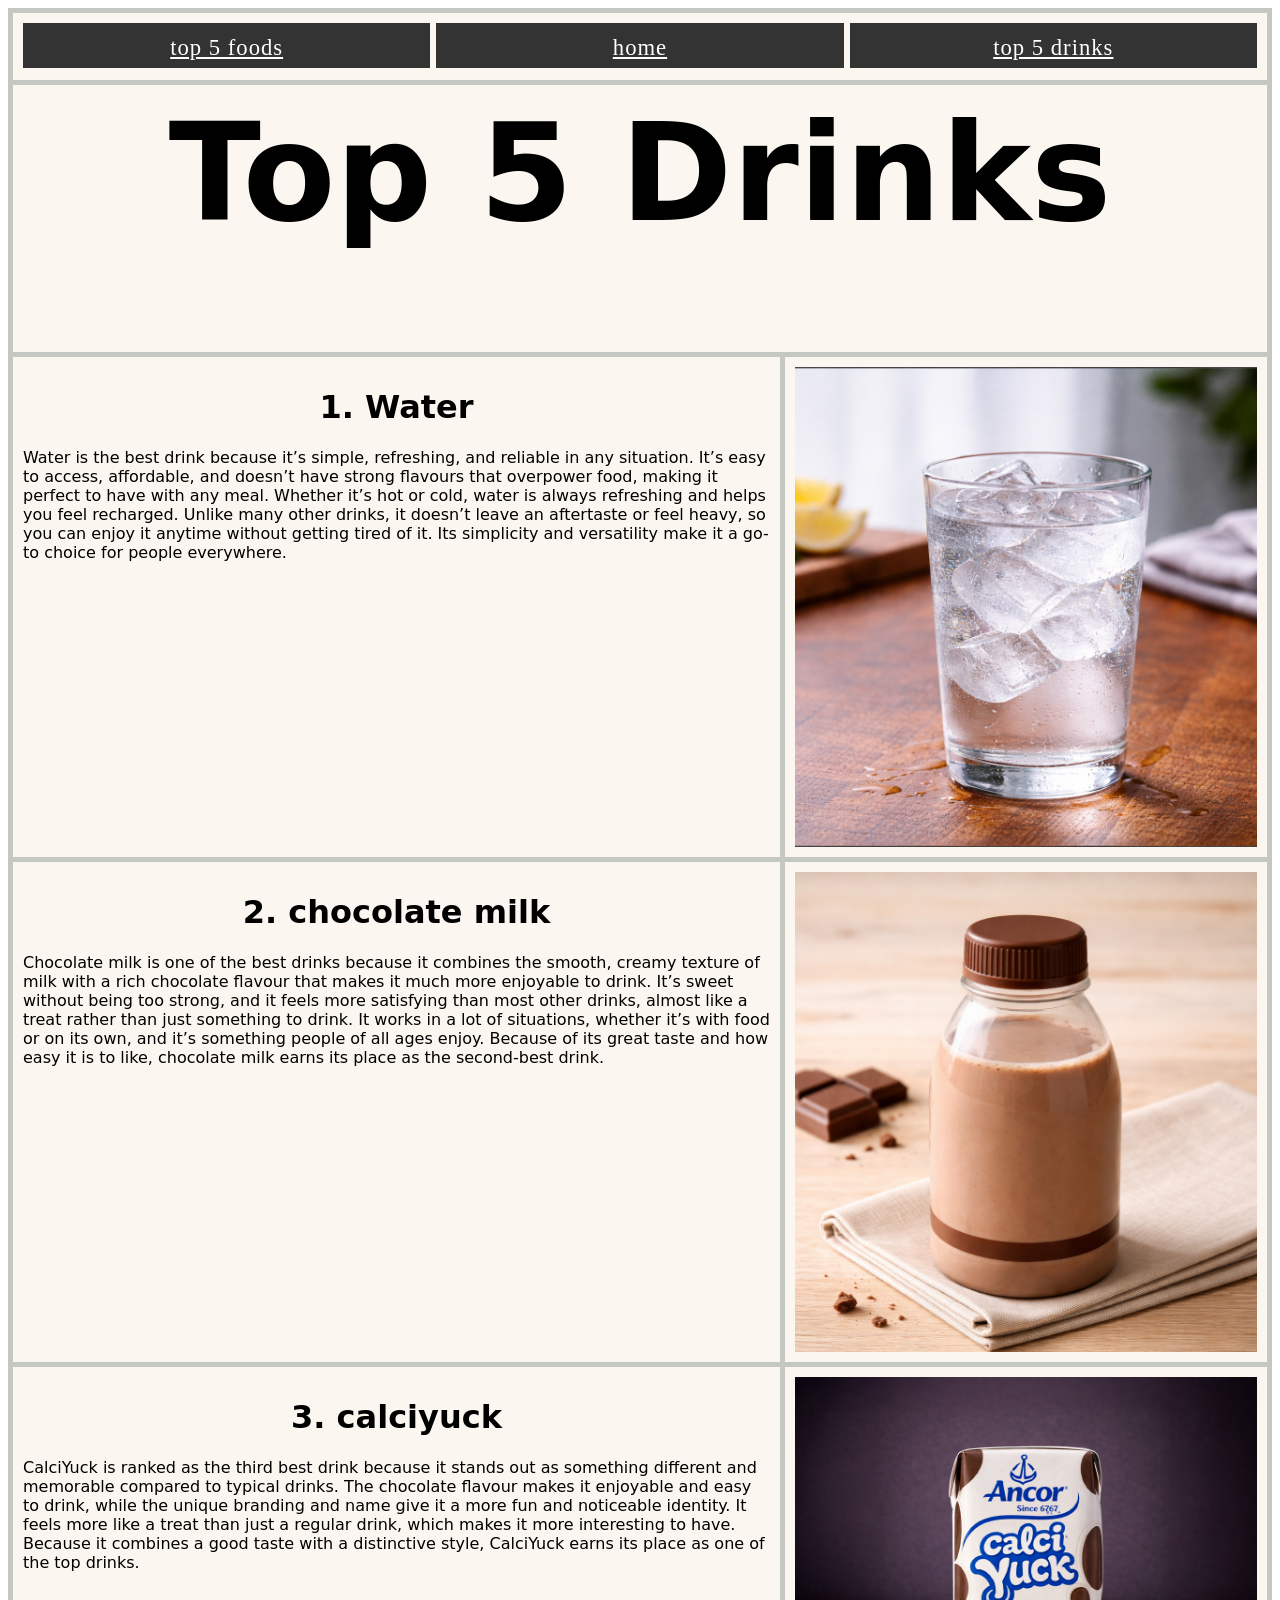
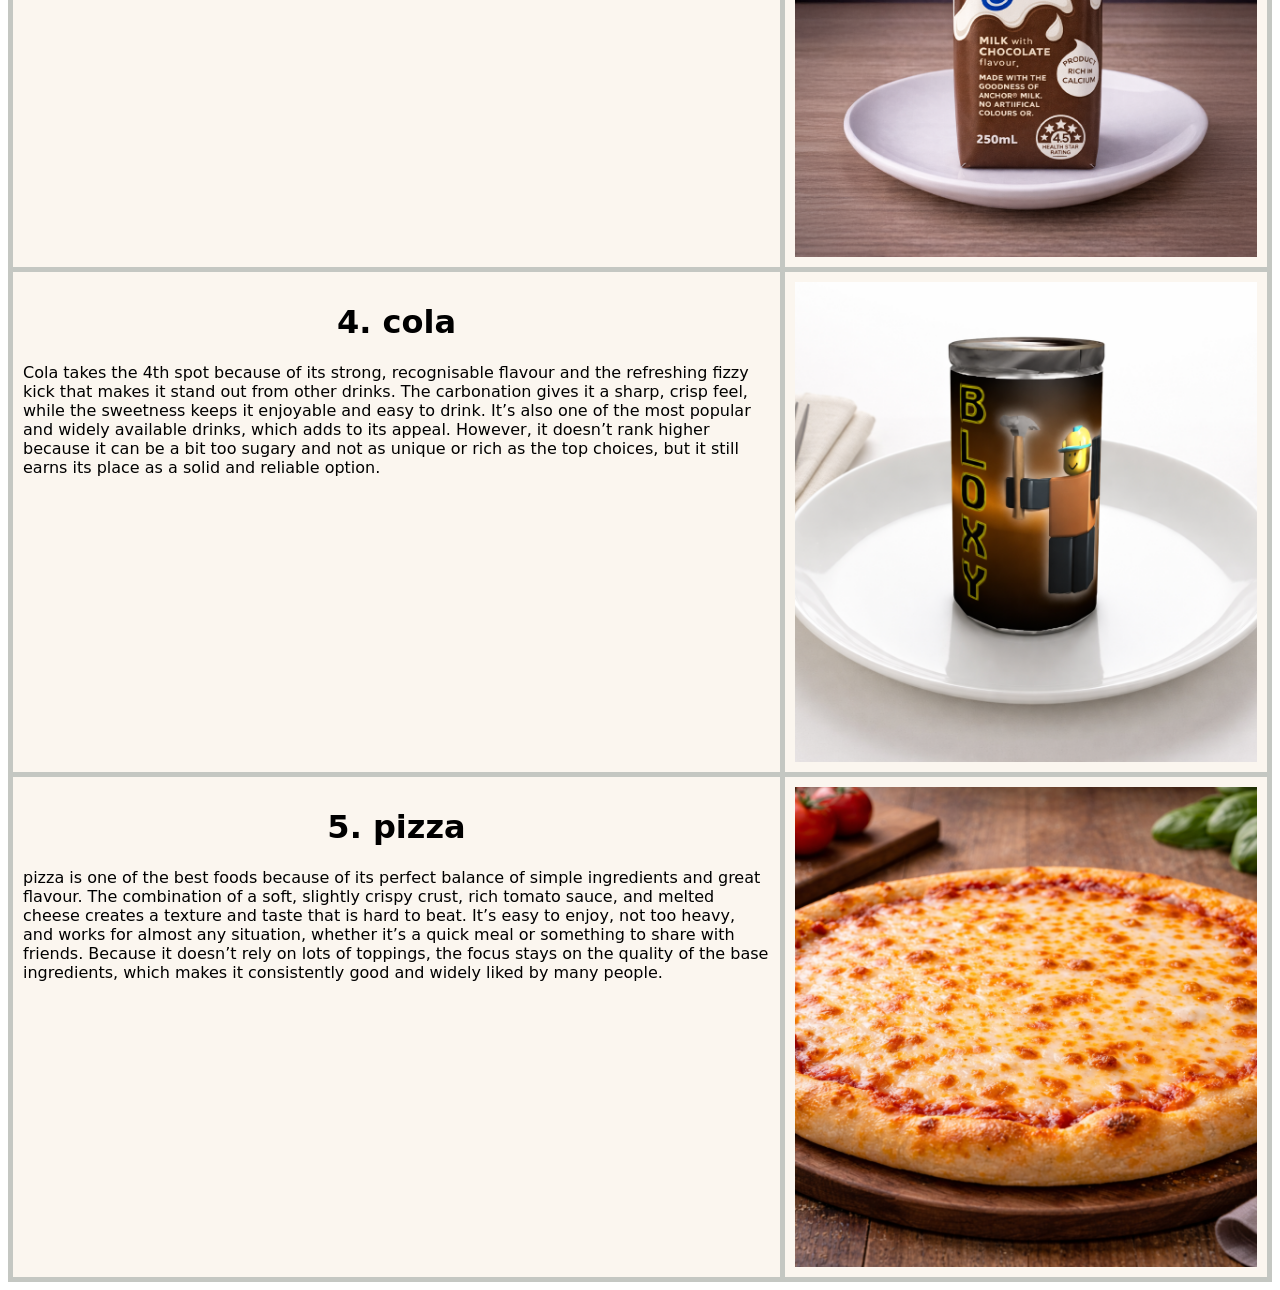
==== commit 93162179: "Apr 2, 2026, 1:43 AM" ====
--- a/drink.html
+++ b/drink.html
@@ -11,14 +11,14 @@
 display: grid;
 grid-template-columns: 767px auto;
 grid-template-rows: 67px 267px 500px 500px 500px 500px 500px;
-background-color: #191919;
+background-color: #c4c7c2;
 padding: 5px;
 gap: 5px;
 
 }
 
 .container div {
-  background-color: #ffffff;
+  background-color: #fbf6ef;
   color: #000;
   padding: 10px;
   text-align: center;
@@ -42,7 +42,7 @@
   font-size: 22.67px;
   letter-spacing: 1px;
   color: white;
-  background-color: rgb(0, 0, 0);
+  background-color: #333333;
   padding: 12px 12px;
 }
 
--- a/style.css
+++ b/style.css
@@ -12,4 +12,3 @@
   object-fit: cover;
 }
 
-
